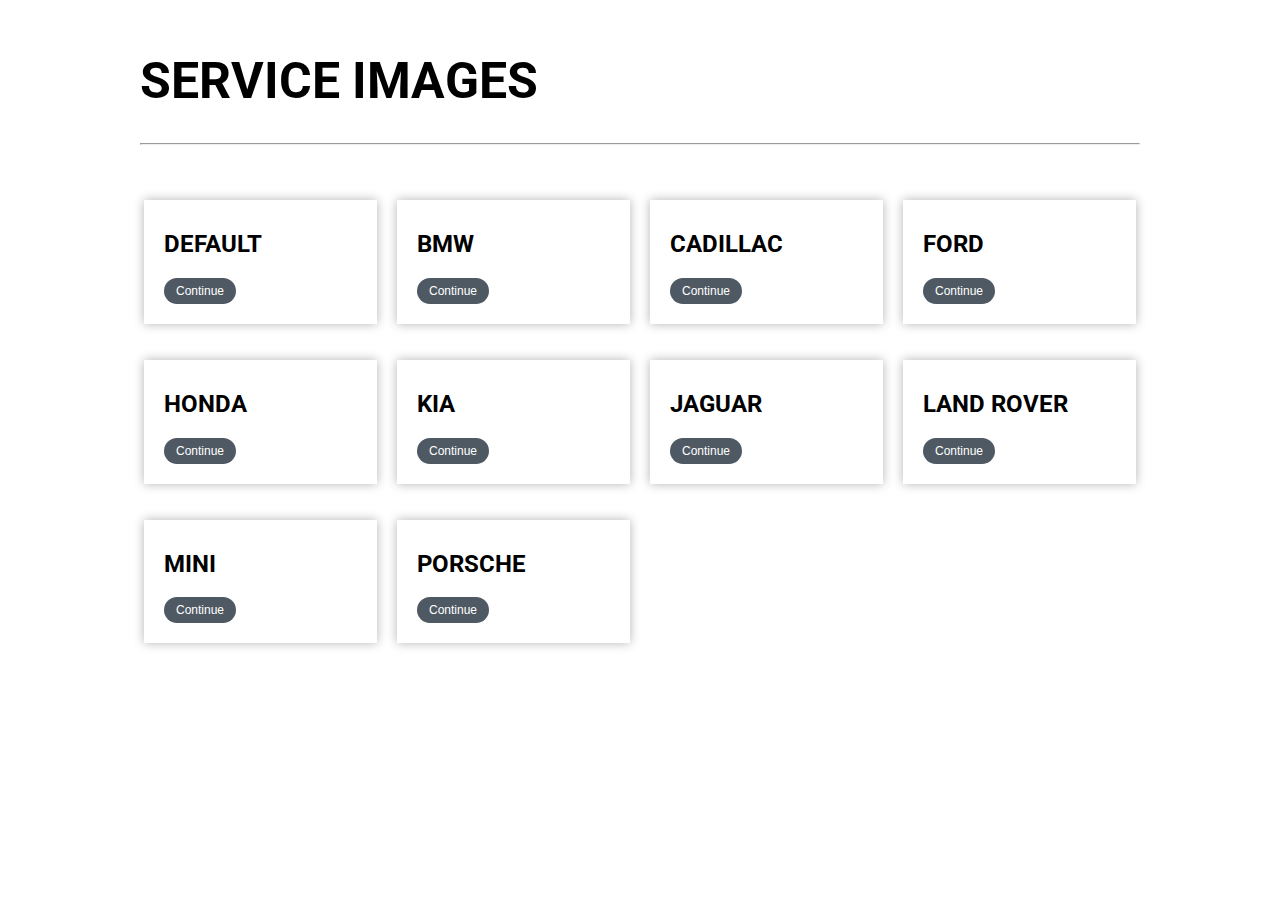
==== index.html @ c5a5b1bf "update this" ====
<!DOCTYPE html>
<html>

<head>

    <link rel="stylesheet" type="text/css" href="./styles.css">
    <meta http-equiv="cache-control" content="no-cache" />

</head>

<body>



    <div class="main">

        <!------- DEFAULTCOLUMN ------------------>
        <!-- <div class="row"> -->
        <!-- <div class="column"> -->
        <!-- <div class="content"> -->
        <!-- <img class="full-width-img" src="https://wd.eleadcrm.com/evo2/companies/FLNADAMAR/Images/ServiceImages/BMW/accessories-md.jpg"> -->

        <!-- Title ------------>
        <!-- <h3>Accessories</h3> -->

        <!-- Paste the corresponding link as a string argument to the copyToClipboard function ------------>

        <!-- Medium ------------>
        <!-- <button name="button" onclick="copyToClipboard('https://wd.eleadcrm.com/evo2/companies/FLNADAMAR/Images/ServiceImages/BMW/accessories-md.jpg')">Medium</button> -->

        <!-- Medium ------------>
        <!-- <button name="button" onclick="copyToClipboard('https://wd.eleadcrm.com/evo2/companies/FLNADAMAR/Images/ServiceImages/BMW/accessories-lg.jpg')">Large</button> -->
        <!-- </div> -->
        <!-- </div> -->
        <!-- </div> -->

        <!------- DEFAULTCOLUMN ------------------>

        <h1>SERVICE IMAGES</h1>
        <!-- <h2 style="color: #888888;">SERVICE IMAGES</h2> -->
        <hr>
        <br />



        <div class="row">


            <div class="column">
                <div class="content-main">

                    <!-- Title ------------>
                    <h2 class="case">default</h2>


                    <!-- Link ------------>
                    <a href="./general/service-images.html">
                        <button name="button" class="large">Continue</button>
                    </a>
                </div>
            </div>

            <div class="column">
                <div class="content-main">

                    <!-- Title ------------>
                    <h2 class="case">BMW</h2>


                    <!-- Link ------------>
                    <a href="./bmw/service-images.html">
                        <button name="button" class="large">Continue</button>
                    </a>
                </div>
            </div>

            <div class="column">
                <div class="content-main">

                    <!-- Title ------------>
                    <h2 class="case">CADILLAC</h2>


                    <!-- Link ------------>
                    <a href="./cadillac/service-images.html">
                        <button name="button" class="large">Continue</button>
                    </a>
                </div>
            </div>

            <div class="column">
                <div class="content-main">

                    <!-- Title ------------>
                    <h2 class="case">FORD</h2>


                    <!-- Link ------------>
                    <a href="./ford/service-images.html">
                        <button name="button" class="large">Continue</button>
                    </a>
                </div>
            </div>




            <div class="column">
                <div class="content-main">

                    <!-- Title ------------>
                    <h2 class="case">Honda</h2>


                    <!-- Link ------------>
                    <a href="./honda/service-images.html">
                        <button name="button" class="large">Continue</button>
                    </a>
                </div>
            </div>

            <div class="column">
                <div class="content-main">

                    <!-- Title ------------>
                    <h2 class="case">kia</h2>


                    <!-- Link ------------>
                    <a href="./kia/service-images.html">
                        <button name="button" class="large">Continue</button>
                    </a>
                </div>
            </div>

            <div class="column">
                <div class="content-main">

                    <!-- Title ------------>
                    <h2 class="case">jaguar</h2>


                    <!-- Link ------------>
                    <a href="./jaguar/service-images.html">
                        <button name="button" class="large">Continue</button>
                    </a>
                </div>
            </div>

            <div class="column">
                <div class="content-main">

                    <!-- Title ------------>
                    <h2 class="case">land rover</h2>


                    <!-- Link ------------>
                    <a href="./land rover/service-images.html">
                        <button name="button" class="large">Continue</button>
                    </a>
                </div>
            </div>

            <div class="column">
                <div class="content-main">

                    <!-- Title ------------>
                    <h2 class="case">MINI</h2>


                    <!-- Link ------------>
                    <a href="./mini/service-images.html">
                        <button name="button" class="large">Continue</button>
                    </a>
                </div>
            </div>

            <div class="column">
                <div class="content-main">

                    <!-- Title ------------>
                    <h2 class="case">porsche</h2>


                    <!-- Link ------------>
                    <a href="./porsche/service-images.html">
                        <button name="button" class="large">Continue</button>
                    </a>
                </div>
            </div>

           



        </div>






</body>

</html>
---- styles.css ----
@import url('https://fonts.googleapis.com/css?family=Roboto:300,400,500,700');

* {
    box-sizing: border-box;
}

body {
    background-color: #FFFFFF;
    padding: 10px 20px;
    font-family: Arial;
    font-family: 'Roboto', sans-serif;
}

/* Center website */
.main {
    max-width: 1000px;
    margin: auto;
}

h1 {
    font-size: 50px;
    word-break: break-all;
}

.header {
    margin-bottom: 5px;
}

.subHeader {
    font-weight: 300;
    color: #888888;
    margin-top: 0px;
    padding-left: 5px;
}

.case {
    text-transform: uppercase;
}

.row {
    margin: 8px -16px;
}

/* Add padding BETWEEN each column (if you want) */
.row,
.row > .column {
    padding: 10px;
    margin-bottom: 16px;
}

/* Create four equal columns that floats next to each other */
.column {
    float: left;
    width: 25%;
}

/* Clear floats after rows */ 
.row:after {
    content: "";
    display: table;
    clear: both;
}

/* Content */
.content {
    background-color: white;
    box-shadow: 0px 0px 10px rgba(0, 0, 0, 0.3);
    padding: 10px;
    padding-bottom: 15px;
}

.content-main {
    background-color: white;
    box-shadow: 0px 0px 10px rgba(0, 0, 0, 0.3);
    padding: 10px;
    padding-bottom: 20px;
    padding-left: 20px;
}

.full-width-img {
    width: 100%;
}



button {
    /* background: #4CAF50; Green */
    border: none;
    color: white;
    padding: .5em 1em;
    text-align: center;
    text-decoration: none;
    display: inline-block;
    font-size: .75em;
    border-radius: 15px;
    cursor:pointer;
    margin-right: 5px !important;
}

/* Color Option One =============================================== */

/* button.medium {
    background-color: #86CB92;
}

button.medium:hover {
    background-color: rgb(102, 156, 111);
}

button.large {
    background-color: #F27F68;
}

button.large:hover {
    background-color: rgb(197, 102, 82); 
 } */

/* Color Option Two =============================================== */

/* button.medium {
    background-color: rgb(107, 160, 117);
}

button.medium:hover {
    background-color: rgb(42, 61, 45);
}

button.large {
    background-color: rgb(163, 87, 72);
}

button.large:hover {
    background-color: rgb(114, 61, 51);
} */


/* Color Option Three =============================================== */

button.medium {
    background-color: #757780;
}

button.medium:hover {
    background-color: #616268;
}

button.large {
    background-color: rgb(78, 89, 99);
}

button.large:hover {
    background-color: rgb(52, 59, 66);
}

/* button.back {
    background-color: #888888;
    font-size: 14px;
}

button.back:hover {
    background-color: #666666;
} */

button.back {
    background-color: rgb(238, 92, 63);
    font-size: 14px;
    padding: 5px 20px;
}

button.back:hover {
    background-color: rgb(175, 42, 15); 
 }



/* Responsive layout - makes a two column-layout instead of four columns */
@media screen and (max-width: 900px) {
    .column {
        width: 50%;
    }
}

/* Responsive layout - makes the two columns stack on top of each other instead of next to each other */
@media screen and (max-width: 600px) {
    .column {
        width: 100%;
    }

    h1 {
        font-size: 24px;
    }
}
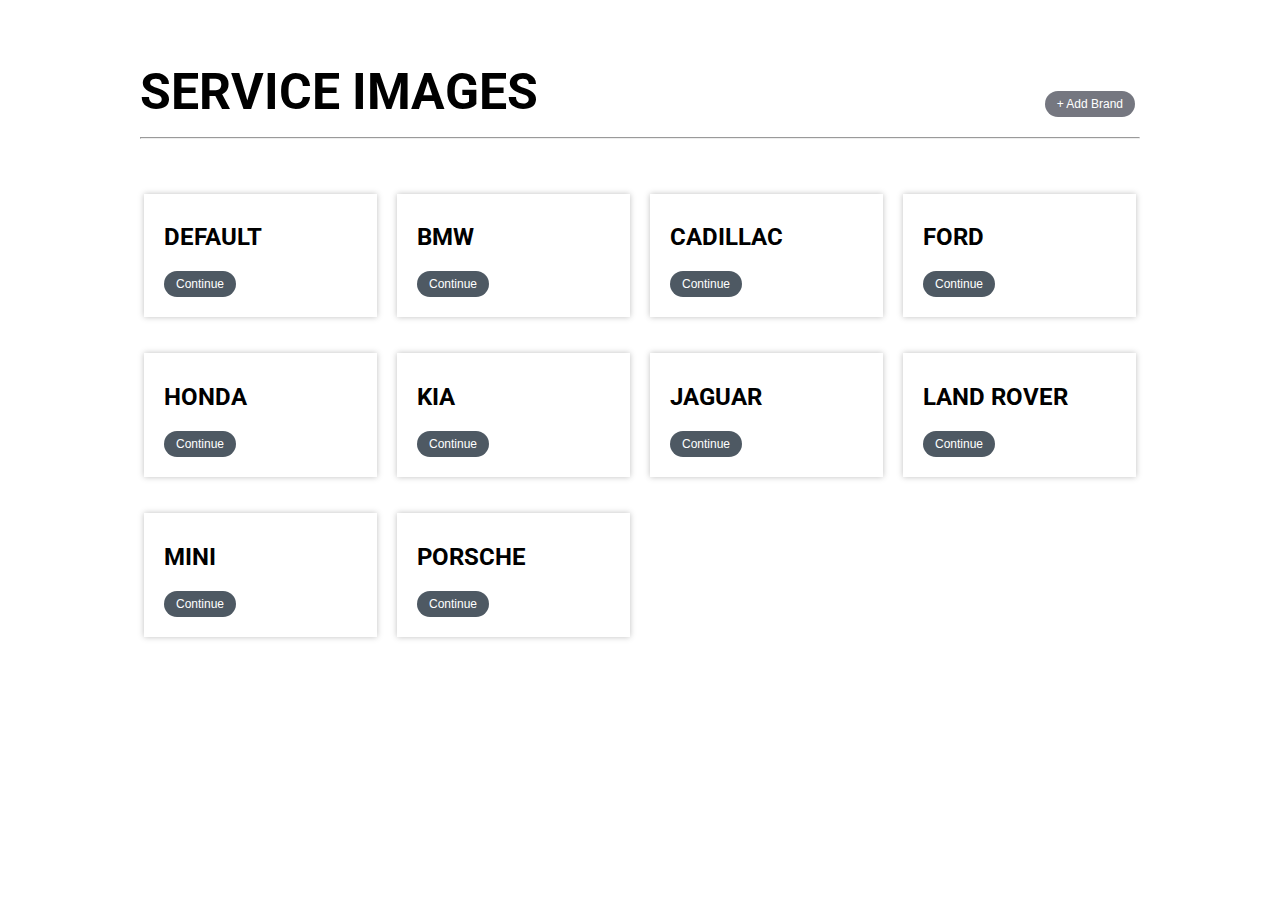
==== commit e4610359: "added all UI funcitons needed" ====
--- a/index.html
+++ b/index.html
@@ -3,7 +3,7 @@
 
 <head>
 
-    <link rel="stylesheet" type="text/css" href="./styles.css">
+    <link rel="stylesheet" type="text/css" href="./css/styles.css?v=123">
     <meta http-equiv="cache-control" content="no-cache" />
 
 </head>
@@ -36,13 +36,25 @@
 
         <!------- DEFAULTCOLUMN ------------------>
 
-        <h1>SERVICE IMAGES</h1>
-        <!-- <h2 style="color: #888888;">SERVICE IMAGES</h2> -->
+        <div class="flex-row">
+            <div class="flex-column left">
+                <h1 class="header case">service images</h1>
+            </div>
+            <div class="flex-column right">
+                <div class="sub-flex">
+                    <a href="./add_brand.html">
+                        <button id="add-brand-btn" name="add-brand" class="medium">+ Add Brand</button>
+                    </a>
+                </div>
+            </div>
+        </div>
+
         <hr>
         <br />
 
 
 
+
         <div class="row">
 
 
@@ -54,7 +66,7 @@
 
 
                     <!-- Link ------------>
-                    <a href="./general/service-images.html">
+                    <a href="./brands/general/service-images.html">
                         <button name="button" class="large">Continue</button>
                     </a>
                 </div>
@@ -68,7 +80,7 @@
 
 
                     <!-- Link ------------>
-                    <a href="./bmw/service-images.html">
+                    <a href="./brands/bmw/service-images.html">
                         <button name="button" class="large">Continue</button>
                     </a>
                 </div>
@@ -82,7 +94,7 @@
 
 
                     <!-- Link ------------>
-                    <a href="./cadillac/service-images.html">
+                    <a href="./brands/cadillac/service-images.html">
                         <button name="button" class="large">Continue</button>
                     </a>
                 </div>
@@ -96,7 +108,7 @@
 
 
                     <!-- Link ------------>
-                    <a href="./ford/service-images.html">
+                    <a href="./brands/ford/service-images.html">
                         <button name="button" class="large">Continue</button>
                     </a>
                 </div>
@@ -113,7 +125,7 @@
 
 
                     <!-- Link ------------>
-                    <a href="./honda/service-images.html">
+                    <a href="./brands/honda/service-images.html">
                         <button name="button" class="large">Continue</button>
                     </a>
                 </div>
@@ -127,7 +139,7 @@
 
 
                     <!-- Link ------------>
-                    <a href="./kia/service-images.html">
+                    <a href="./brands/kia/service-images.html">
                         <button name="button" class="large">Continue</button>
                     </a>
                 </div>
@@ -141,7 +153,7 @@
 
 
                     <!-- Link ------------>
-                    <a href="./jaguar/service-images.html">
+                    <a href="./brands/jaguar/service-images.html">
                         <button name="button" class="large">Continue</button>
                     </a>
                 </div>
@@ -155,7 +167,7 @@
 
 
                     <!-- Link ------------>
-                    <a href="./land rover/service-images.html">
+                    <a href="./brands/land rover/service-images.html">
                         <button name="button" class="large">Continue</button>
                     </a>
                 </div>
@@ -169,7 +181,7 @@
 
 
                     <!-- Link ------------>
-                    <a href="./mini/service-images.html">
+                    <a href="./brands/mini/service-images.html">
                         <button name="button" class="large">Continue</button>
                     </a>
                 </div>
@@ -183,7 +195,7 @@
 
 
                     <!-- Link ------------>
-                    <a href="./porsche/service-images.html">
+                    <a href="./brands/porsche/service-images.html">
                         <button name="button" class="large">Continue</button>
                     </a>
                 </div>
--- a/css/styles.css
+++ b/css/styles.css
@@ -0,0 +1,262 @@
+@import url('https://fonts.googleapis.com/css?family=Roboto:300,400,500,700');
+* {
+    box-sizing: border-box;
+}
+
+body {
+    background-color: #FFFFFF;
+    padding: 10px 20px;
+    font-family: Arial;
+    font-family: 'Roboto', sans-serif;
+}
+
+a {
+    text-decoration: none;
+}
+
+/* Center website */
+
+.main {
+    max-width: 1000px;
+    margin: auto;
+}
+
+h1 {
+    font-size: 50px;
+    line-height: 40px;
+    word-break: break-all;
+    padding-bottom: 0px;
+    margin-bottom: 0px;
+}
+
+h2.subHeader.case {
+    padding-left: 1px;
+}
+
+.header {
+    margin-bottom: 5px;
+}
+
+.subHeader {
+    font-weight: 300;
+    color: #888888;
+    margin-top: 0px;
+    margin-bottom: 0px;
+    padding-left: 5px;
+}
+
+.case {
+    text-transform: uppercase;
+}
+
+.row {
+    margin: 8px -16px;
+}
+
+/* Add padding BETWEEN each column (if you want) */
+
+.row, .row>.column {
+    padding: 10px;
+    margin-bottom: 16px;
+}
+
+/* Create four equal columns that floats next to each other */
+
+.column {
+    float: left;
+    width: 25%;
+}
+
+/* Clear floats after rows */
+
+.row:after {
+    content: "";
+    display: table;
+    clear: both;
+}
+
+/* Content */
+
+.content {
+    background-color: white;
+    box-shadow: 0px 0px 10px rgba(0, 0, 0, 0.2);
+    padding: 10px;
+    padding-bottom: 15px;
+}
+
+.content-main {
+    background-color: white;
+    box-shadow: 0px 0px 6px rgba(0, 0, 0, 0.25);
+    padding: 10px;
+    padding-bottom: 20px;
+    padding-left: 20px;
+}
+
+.full-width-img {
+    width: 100%;
+}
+
+button {
+    /* background: #4CAF50; Green */
+    border: none;
+    color: white;
+    padding: .5em 1em;
+    text-align: center;
+    text-decoration: none;
+    display: inline-block;
+    font-size: .75em;
+    border-radius: 15px;
+    cursor: pointer;
+    margin-right: 5px !important;
+}
+
+/* Color Option One =============================================== */
+
+button.submit {
+    background-color: #86CB92;
+}
+
+button.submit:hover {
+    background-color: rgb(102, 156, 111);
+}
+
+button.large {
+    background-color: #F27F68;
+}
+
+button.large:hover {
+    background-color: rgb(197, 102, 82); 
+ }
+
+/* Color Option Two =============================================== */
+
+/* button.medium {
+    background-color: rgb(107, 160, 117);
+}
+
+button.medium:hover {
+    background-color: rgb(42, 61, 45);
+}
+
+button.large {
+    background-color: rgb(163, 87, 72);
+}
+
+button.large:hover {
+    background-color: rgb(114, 61, 51);
+} */
+
+/* Color Option Three =============================================== */
+
+button.medium {
+    background-color: #757780;
+}
+
+button.medium:hover {
+    background-color: #616268;
+}
+
+button.large {
+    background-color: rgb(78, 89, 99);
+}
+
+button.large:hover {
+    background-color: rgb(52, 59, 66);
+}
+
+/* button.back {
+    background-color: #888888;
+    font-size: 14px;
+}
+
+button.back:hover {
+    background-color: #666666;
+} */
+
+button.back {
+    background-color: rgb(238, 92, 63);
+    font-size: 14px;
+    padding: 5px 20px;
+}
+
+button.back:hover {
+    background-color: rgb(175, 42, 15);
+}
+
+.flex-row {
+    display: flex;
+    flex-direction: row;
+    justify-content: space-between;
+    margin-top: 20px;
+    margin-bottom: 20px;
+}
+
+.flex-column {
+    flex-grow: 1;
+    display: flex;
+    flex-direction: row;
+    align-items: flex-end;
+}
+
+.flex-column.left {
+    justify-content: flex-start;
+}
+.flex-column.left.vertical {
+    flex-direction: column;
+    justify-content: flex-end;
+    align-items: flex-start;
+}
+
+.flex-column.right {
+    justify-content: flex-end;
+}
+
+.content-main.brand {
+    width: 40%;
+}
+
+.content-main.data {
+    margin-left: 20px;
+    width: 60%;
+}
+
+.no-shadow {
+    box-shadow: none;
+}
+
+#button-flex-row {
+    display: flex;
+    flex-direction: row;
+    justify-content: flex-end;
+}
+
+input[type=text] {
+    width: 80%;
+    padding: 5px 20px;
+    /* margin: 8px 0; */
+    box-sizing: border-box;
+    border-color: #cccccc;
+    border-style: solid;
+    border-width: 2px;
+    border-radius: 20px;
+}
+
+/* Responsive layout - makes a two column-layout instead of four columns */
+
+@media screen and (max-width: 900px) {
+    .column {
+        width: 50%;
+    }
+}
+
+/* Responsive layout - makes the two columns stack on top of each other instead of next to each other */
+
+@media screen and (max-width: 600px) {
+    .column {
+        width: 100%;
+    }
+    h1 {
+        font-size: 24px;
+        line-height: 24px;
+    }
+}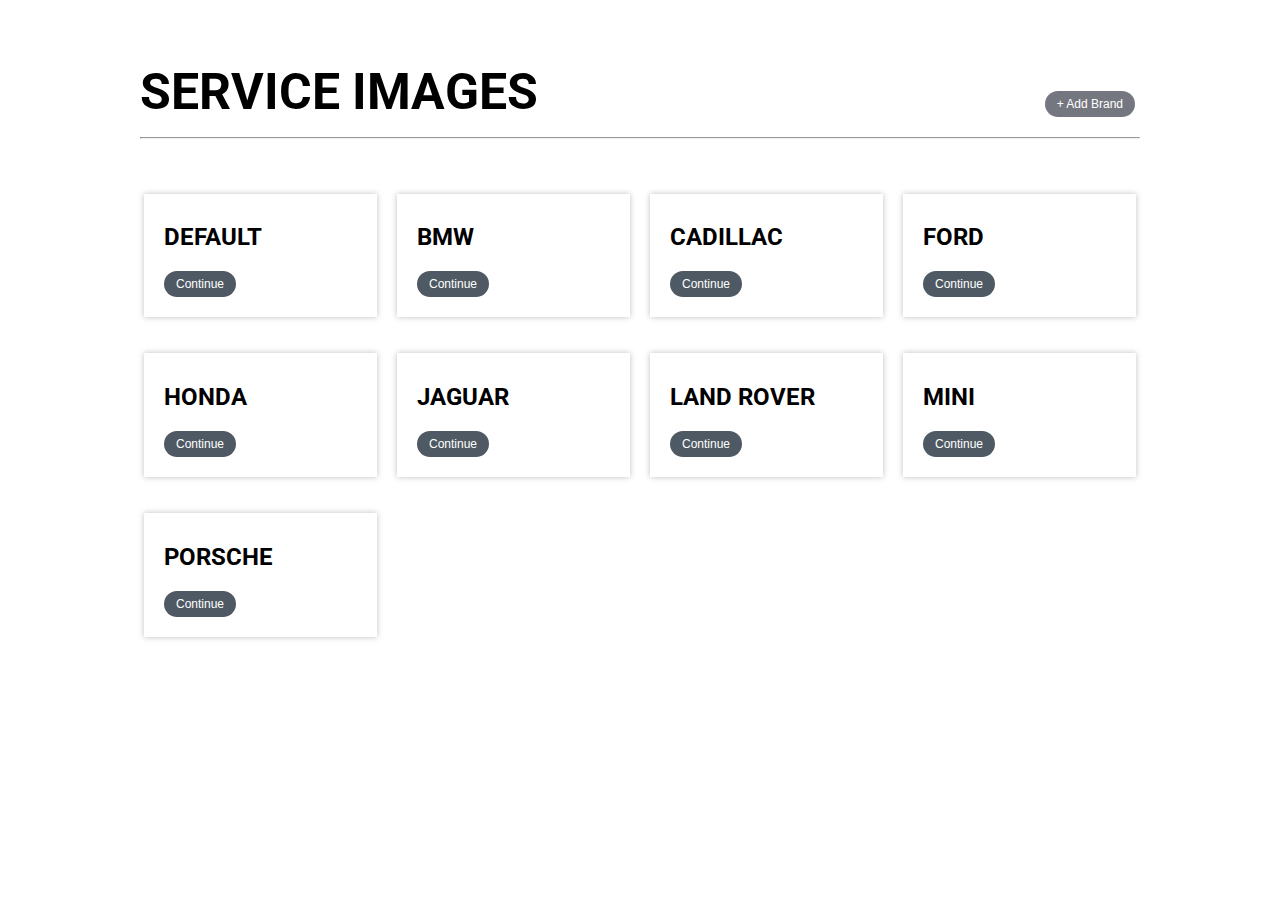
==== commit e08044c8: "update works, but add brand doesn't" ====
--- a/index.html
+++ b/index.html
@@ -135,20 +135,6 @@
                 <div class="content-main">
 
                     <!-- Title ------------>
-                    <h2 class="case">kia</h2>
-
-
-                    <!-- Link ------------>
-                    <a href="./brands/kia/service-images.html">
-                        <button name="button" class="large">Continue</button>
-                    </a>
-                </div>
-            </div>
-
-            <div class="column">
-                <div class="content-main">
-
-                    <!-- Title ------------>
                     <h2 class="case">jaguar</h2>
 
 
--- a/css/styles.css
+++ b/css/styles.css
@@ -96,7 +96,7 @@
     width: 100%;
 }
 
-button {
+button, label.label-btn{
     /* background: #4CAF50; Green */
     border: none;
     color: white;
@@ -114,19 +114,20 @@
 
 button.submit {
     background-color: #86CB92;
+    font-size: 14px;
 }
 
 button.submit:hover {
     background-color: rgb(102, 156, 111);
 }
 
-button.large {
+/* .large {
     background-color: #F27F68;
 }
 
-button.large:hover {
+.large:hover , .large:hover {
     background-color: rgb(197, 102, 82); 
- }
+ } */
 
 /* Color Option Two =============================================== */
 
@@ -148,19 +149,19 @@
 
 /* Color Option Three =============================================== */
 
-button.medium {
+.medium {
     background-color: #757780;
 }
 
-button.medium:hover {
+.medium:hover {
     background-color: #616268;
 }
 
-button.large {
+.large {
     background-color: rgb(78, 89, 99);
 }
 
-button.large:hover {
+.large:hover {
     background-color: rgb(52, 59, 66);
 }
 
@@ -220,6 +221,11 @@
     width: 60%;
 }
 
+.content-main.data.full {
+    margin: 0px;
+    width: 100%;
+}
+
 .no-shadow {
     box-shadow: none;
 }
@@ -232,6 +238,7 @@
 
 input[type=text] {
     width: 80%;
+    max-width: 500px;
     padding: 5px 20px;
     /* margin: 8px 0; */
     box-sizing: border-box;
@@ -259,4 +266,30 @@
         font-size: 24px;
         line-height: 24px;
     }
-}+}
+
+
+
+
+/* Styling for the file inputs */
+.inputfile {
+	width: 0.1px;
+	height: 0.1px;
+	opacity: 0;
+	overflow: hidden;
+	position: absolute;
+	z-index: -1;
+}
+
+.inputfile:focus + label {
+	outline: 1px dotted #000;
+	outline: -webkit-focus-ring-color auto 5px;
+}
+
+.hidden {
+    display: none;
+}
+
+#get-template {
+    display: inline-block;
+}
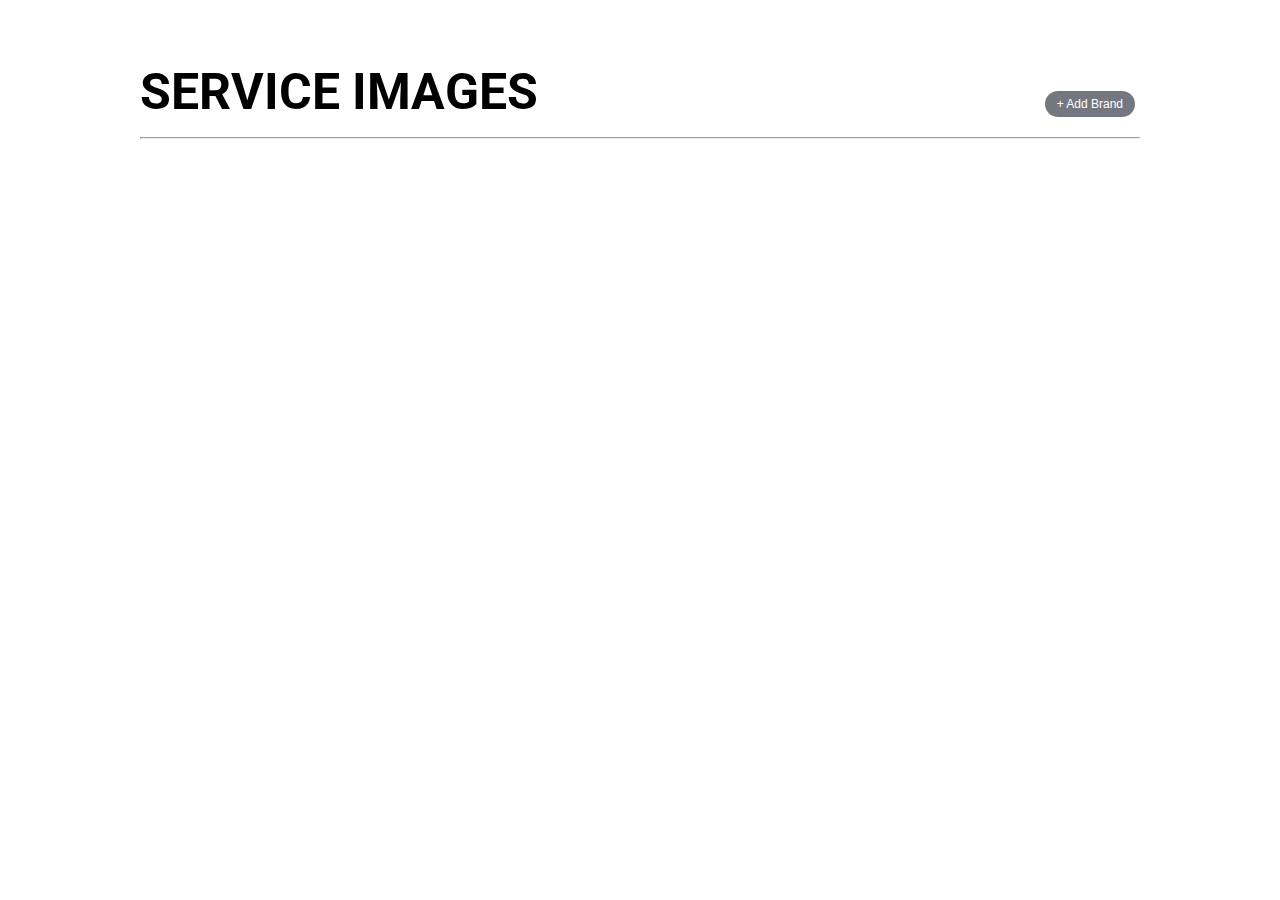
==== commit c35853ff: "That'll do" ====
--- a/index.html
+++ b/index.html
@@ -3,8 +3,9 @@
 
 <head>
 
-    <link rel="stylesheet" type="text/css" href="./css/styles.css?v=123">
+    <link rel="stylesheet" type="text/css" href="./css/styles.css?v=1.9">
     <meta http-equiv="cache-control" content="no-cache" />
+    <script src="js/createBrands.js?v=1.9"></script>
 
 </head>
 
@@ -13,28 +14,6 @@
 
 
     <div class="main">
-
-        <!------- DEFAULTCOLUMN ------------------>
-        <!-- <div class="row"> -->
-        <!-- <div class="column"> -->
-        <!-- <div class="content"> -->
-        <!-- <img class="full-width-img" src="https://wd.eleadcrm.com/evo2/companies/FLNADAMAR/Images/ServiceImages/BMW/accessories-md.jpg"> -->
-
-        <!-- Title ------------>
-        <!-- <h3>Accessories</h3> -->
-
-        <!-- Paste the corresponding link as a string argument to the copyToClipboard function ------------>
-
-        <!-- Medium ------------>
-        <!-- <button name="button" onclick="copyToClipboard('https://wd.eleadcrm.com/evo2/companies/FLNADAMAR/Images/ServiceImages/BMW/accessories-md.jpg')">Medium</button> -->
-
-        <!-- Medium ------------>
-        <!-- <button name="button" onclick="copyToClipboard('https://wd.eleadcrm.com/evo2/companies/FLNADAMAR/Images/ServiceImages/BMW/accessories-lg.jpg')">Large</button> -->
-        <!-- </div> -->
-        <!-- </div> -->
-        <!-- </div> -->
-
-        <!------- DEFAULTCOLUMN ------------------>
 
         <div class="flex-row">
             <div class="flex-column left">
@@ -52,149 +31,27 @@
         <hr>
         <br />
 
-
-
-
-        <div class="row">
-
-
-            <div class="column">
-                <div class="content-main">
-
-                    <!-- Title ------------>
-                    <h2 class="case">default</h2>
-
-
-                    <!-- Link ------------>
-                    <a href="./brands/general/service-images.html">
-                        <button name="button" class="large">Continue</button>
-                    </a>
-                </div>
-            </div>
-
-            <div class="column">
-                <div class="content-main">
-
-                    <!-- Title ------------>
-                    <h2 class="case">BMW</h2>
-
-
-                    <!-- Link ------------>
-                    <a href="./brands/bmw/service-images.html">
-                        <button name="button" class="large">Continue</button>
-                    </a>
-                </div>
-            </div>
-
-            <div class="column">
-                <div class="content-main">
-
-                    <!-- Title ------------>
-                    <h2 class="case">CADILLAC</h2>
-
-
-                    <!-- Link ------------>
-                    <a href="./brands/cadillac/service-images.html">
-                        <button name="button" class="large">Continue</button>
-                    </a>
-                </div>
-            </div>
-
-            <div class="column">
-                <div class="content-main">
-
-                    <!-- Title ------------>
-                    <h2 class="case">FORD</h2>
-
-
-                    <!-- Link ------------>
-                    <a href="./brands/ford/service-images.html">
-                        <button name="button" class="large">Continue</button>
-                    </a>
-                </div>
-            </div>
-
-
-
-
-            <div class="column">
-                <div class="content-main">
-
-                    <!-- Title ------------>
-                    <h2 class="case">Honda</h2>
-
-
-                    <!-- Link ------------>
-                    <a href="./brands/honda/service-images.html">
-                        <button name="button" class="large">Continue</button>
-                    </a>
-                </div>
-            </div>
-
-            <div class="column">
-                <div class="content-main">
-
-                    <!-- Title ------------>
-                    <h2 class="case">jaguar</h2>
-
-
-                    <!-- Link ------------>
-                    <a href="./brands/jaguar/service-images.html">
-                        <button name="button" class="large">Continue</button>
-                    </a>
-                </div>
-            </div>
-
-            <div class="column">
-                <div class="content-main">
-
-                    <!-- Title ------------>
-                    <h2 class="case">land rover</h2>
-
-
-                    <!-- Link ------------>
-                    <a href="./brands/land rover/service-images.html">
-                        <button name="button" class="large">Continue</button>
-                    </a>
-                </div>
-            </div>
-
-            <div class="column">
-                <div class="content-main">
-
-                    <!-- Title ------------>
-                    <h2 class="case">MINI</h2>
-
-
-                    <!-- Link ------------>
-                    <a href="./brands/mini/service-images.html">
-                        <button name="button" class="large">Continue</button>
-                    </a>
-                </div>
-            </div>
-
-            <div class="column">
-                <div class="content-main">
-
-                    <!-- Title ------------>
-                    <h2 class="case">porsche</h2>
-
-
-                    <!-- Link ------------>
-                    <a href="./brands/porsche/service-images.html">
-                        <button name="button" class="large">Continue</button>
-                    </a>
-                </div>
-            </div>
-
-           
-
+        <div id="main-row" class="row">
 
 
         </div>
 
 
+        <script>
+            loadDoc();
 
+            function loadDoc() {
+                var xhttp = new XMLHttpRequest();
+                xhttp.onreadystatechange = function () {
+                    if (xhttp.readyState == 4 && xhttp.status == 200) {
+                        createBrand(this.response);
+                    }
+                };
+                xhttp.open("post", "php/getBrands.php?v=1.9", true);
+                xhttp.send();
+            }
+
+        </script>
 
 
 
